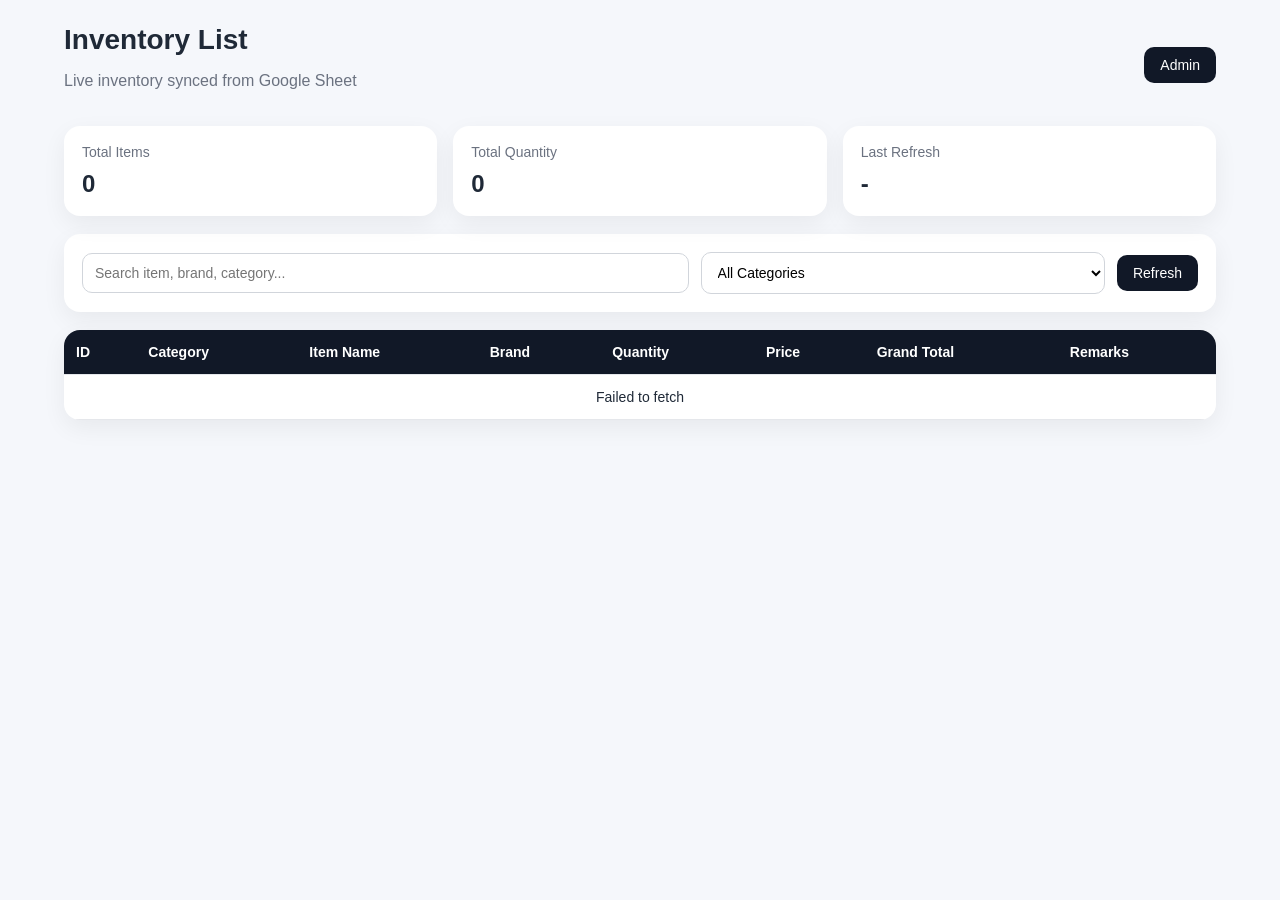
==== index.html @ f3892075 "Add files via upload" ====
<!DOCTYPE html>
<html lang="en">
<head>
  <meta charset="UTF-8" />
  <meta name="viewport" content="width=device-width, initial-scale=1.0" />
  <title>Inventory</title>
  <link rel="stylesheet" href="style.css" />
</head>
<body>
  <div class="page">
    <header class="topbar">
      <div>
        <h1>Inventory List</h1>
        <p class="muted">Live inventory synced from Google Sheet</p>
      </div>
      <a class="admin-link" href="admin.html">Admin</a>
    </header>

    <section class="stats">
      <div class="card">
        <span>Total Items</span>
        <strong id="totalItems">0</strong>
      </div>
      <div class="card">
        <span>Total Quantity</span>
        <strong id="totalQty">0</strong>
      </div>
      <div class="card">
        <span>Last Refresh</span>
        <strong id="lastRefresh">-</strong>
      </div>
    </section>

    <section class="controls card">
      <input type="text" id="searchInput" placeholder="Search item, brand, category..." />
      <select id="categoryFilter">
        <option value="">All Categories</option>
      </select>
      <button id="refreshBtn">Refresh</button>
    </section>

    <section class="table-wrap card">
      <div class="table-scroll">
        <table>
          <thead>
            <tr>
              <th>ID</th>
              <th>Category</th>
              <th>Item Name</th>
              <th>Brand</th>
              <th>Quantity</th>
              <th>Price</th>
              <th>Grand Total</th>
              <th>Remarks</th>
            </tr>
          </thead>
          <tbody id="inventoryTableBody">
            <tr><td colspan="8" class="center">Loading...</td></tr>
          </tbody>
        </table>
      </div>
    </section>
  </div>

  <script src="app.js"></script>
</body>
</html>
---- style.css ----
* {
  box-sizing: border-box;
}

body {
  margin: 0;
  font-family: Arial, sans-serif;
  background: #f5f7fb;
  color: #1f2937;
}

.page {
  max-width: 1200px;
  margin: 0 auto;
  padding: 24px;
}

.topbar {
  display: flex;
  justify-content: space-between;
  align-items: center;
  gap: 16px;
  margin-bottom: 20px;
}

h1 {
  margin: 0 0 6px 0;
  font-size: 28px;
}

h2 {
  margin-top: 0;
}

.muted {
  color: #6b7280;
}

.admin-link,
button {
  border: none;
  background: #111827;
  color: #fff;
  padding: 10px 16px;
  border-radius: 10px;
  text-decoration: none;
  cursor: pointer;
  font-size: 14px;
}

button:hover,
.admin-link:hover {
  opacity: 0.92;
}

.card {
  background: #fff;
  border-radius: 16px;
  padding: 18px;
  box-shadow: 0 8px 24px rgba(0, 0, 0, 0.06);
  margin-bottom: 18px;
}

.stats {
  display: grid;
  grid-template-columns: repeat(3, 1fr);
  gap: 16px;
}

.stats .card span {
  display: block;
  font-size: 14px;
  color: #6b7280;
  margin-bottom: 10px;
}

.stats .card strong {
  font-size: 24px;
}

.controls {
  display: grid;
  grid-template-columns: 1.5fr 1fr auto;
  gap: 12px;
  align-items: center;
}

input,
select,
textarea {
  width: 100%;
  padding: 11px 12px;
  border: 1px solid #d1d5db;
  border-radius: 10px;
  font-size: 14px;
  background: #fff;
}

textarea {
  min-height: 90px;
  resize: vertical;
}

.table-wrap {
  padding: 0;
  overflow: hidden;
}

.table-scroll {
  overflow-x: auto;
}

table {
  width: 100%;
  border-collapse: collapse;
}

thead {
  background: #111827;
  color: #fff;
}

th,
td {
  padding: 14px 12px;
  text-align: left;
  border-bottom: 1px solid #e5e7eb;
  font-size: 14px;
}

tbody tr:hover {
  background: #f9fafb;
}

.center {
  text-align: center;
}

.form-grid {
  display: grid;
  grid-template-columns: repeat(2, 1fr);
  gap: 12px;
}

.form-grid textarea,
.form-actions {
  grid-column: 1 / -1;
}

.hidden {
  display: none;
}

@media (max-width: 768px) {
  .page {
    padding: 14px;
  }

  .topbar {
    flex-direction: column;
    align-items: flex-start;
  }

  .stats,
  .controls,
  .form-grid {
    grid-template-columns: 1fr;
  }

  h1 {
    font-size: 22px;
  }
}
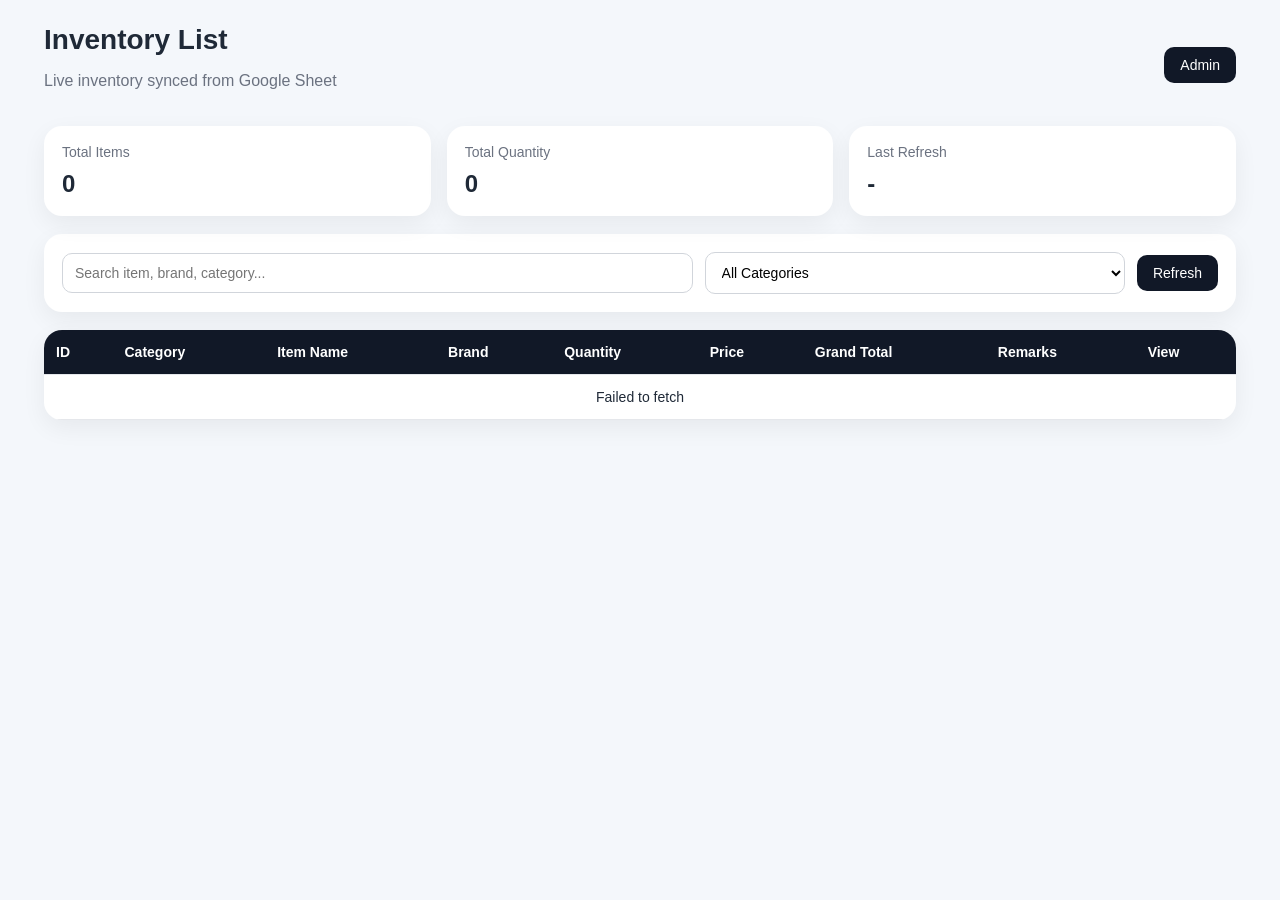
==== commit 62018252: "Update index.html" ====
--- a/index.html
+++ b/index.html
@@ -17,15 +17,15 @@
     </header>
 
     <section class="stats">
-      <div class="card">
+      <div class="card stat-card">
         <span>Total Items</span>
         <strong id="totalItems">0</strong>
       </div>
-      <div class="card">
+      <div class="card stat-card">
         <span>Total Quantity</span>
         <strong id="totalQty">0</strong>
       </div>
-      <div class="card">
+      <div class="card stat-card">
         <span>Last Refresh</span>
         <strong id="lastRefresh">-</strong>
       </div>
@@ -52,16 +52,28 @@
               <th>Price</th>
               <th>Grand Total</th>
               <th>Remarks</th>
+              <th>View</th>
             </tr>
           </thead>
           <tbody id="inventoryTableBody">
-            <tr><td colspan="8" class="center">Loading...</td></tr>
+            <tr><td colspan="9" class="center">Loading...</td></tr>
           </tbody>
         </table>
       </div>
     </section>
   </div>
 
+  <div class="modal hidden" id="detailsModal">
+    <div class="modal-backdrop" id="detailsBackdrop"></div>
+    <div class="modal-panel">
+      <div class="modal-header">
+        <h2>Item Details</h2>
+        <button class="icon-btn" id="closeDetailsBtn" type="button">×</button>
+      </div>
+      <div id="detailsContent" class="details-grid"></div>
+    </div>
+  </div>
+
   <script src="app.js"></script>
 </body>
-</html>+</html>
--- a/style.css
+++ b/style.css
@@ -5,12 +5,12 @@
 body {
   margin: 0;
   font-family: Arial, sans-serif;
-  background: #f5f7fb;
+  background: #f4f7fb;
   color: #1f2937;
 }
 
 .page {
-  max-width: 1200px;
+  max-width: 1240px;
   margin: 0 auto;
   padding: 24px;
 }
@@ -29,7 +29,7 @@
 }
 
 h2 {
-  margin-top: 0;
+  margin: 0;
 }
 
 .muted {
@@ -48,14 +48,23 @@
   font-size: 14px;
 }
 
+.secondary-btn {
+  background: #e5e7eb;
+  color: #111827;
+}
+
+.danger-btn {
+  background: #dc2626;
+}
+
 button:hover,
 .admin-link:hover {
-  opacity: 0.92;
+  opacity: 0.94;
 }
 
 .card {
   background: #fff;
-  border-radius: 16px;
+  border-radius: 18px;
   padding: 18px;
   box-shadow: 0 8px 24px rgba(0, 0, 0, 0.06);
   margin-bottom: 18px;
@@ -67,14 +76,14 @@
   gap: 16px;
 }
 
-.stats .card span {
+.stat-card span {
   display: block;
   font-size: 14px;
   color: #6b7280;
   margin-bottom: 10px;
 }
 
-.stats .card strong {
+.stat-card strong {
   font-size: 24px;
 }
 
@@ -126,6 +135,7 @@
   text-align: left;
   border-bottom: 1px solid #e5e7eb;
   font-size: 14px;
+  vertical-align: top;
 }
 
 tbody tr:hover {
@@ -147,8 +157,100 @@
   grid-column: 1 / -1;
 }
 
+.form-actions {
+  display: flex;
+  gap: 10px;
+}
+
+.admin-head {
+  display: flex;
+  justify-content: space-between;
+  align-items: center;
+  gap: 12px;
+  margin-bottom: 16px;
+}
+
 .hidden {
   display: none;
+}
+
+.row-actions {
+  display: flex;
+  gap: 8px;
+  flex-wrap: wrap;
+}
+
+.small-btn {
+  padding: 8px 10px;
+  font-size: 13px;
+  border-radius: 8px;
+}
+
+.modal {
+  position: fixed;
+  inset: 0;
+  z-index: 30;
+}
+
+.modal-backdrop {
+  position: absolute;
+  inset: 0;
+  background: rgba(17, 24, 39, 0.55);
+}
+
+.modal-panel {
+  position: relative;
+  z-index: 2;
+  width: min(900px, calc(100% - 24px));
+  margin: 40px auto;
+  background: #fff;
+  border-radius: 18px;
+  box-shadow: 0 18px 45px rgba(0, 0, 0, 0.2);
+  padding: 18px;
+  max-height: calc(100vh - 80px);
+  overflow: auto;
+}
+
+.modal-header {
+  display: flex;
+  align-items: center;
+  justify-content: space-between;
+  margin-bottom: 16px;
+}
+
+.icon-btn {
+  background: #111827;
+  color: #fff;
+  width: 40px;
+  height: 40px;
+  padding: 0;
+  border-radius: 10px;
+  font-size: 24px;
+  line-height: 1;
+}
+
+.details-grid {
+  display: grid;
+  grid-template-columns: repeat(2, 1fr);
+  gap: 12px;
+}
+
+.detail-card {
+  border: 1px solid #e5e7eb;
+  border-radius: 12px;
+  padding: 12px;
+  background: #fafafa;
+}
+
+.detail-card span {
+  display: block;
+  font-size: 12px;
+  color: #6b7280;
+  margin-bottom: 6px;
+}
+
+.detail-card strong {
+  word-break: break-word;
 }
 
 @media (max-width: 768px) {
@@ -156,18 +258,20 @@
     padding: 14px;
   }
 
-  .topbar {
+  .topbar,
+  .admin-head {
     flex-direction: column;
     align-items: flex-start;
   }
 
   .stats,
   .controls,
-  .form-grid {
+  .form-grid,
+  .details-grid {
     grid-template-columns: 1fr;
   }
 
   h1 {
     font-size: 22px;
   }
-}+}
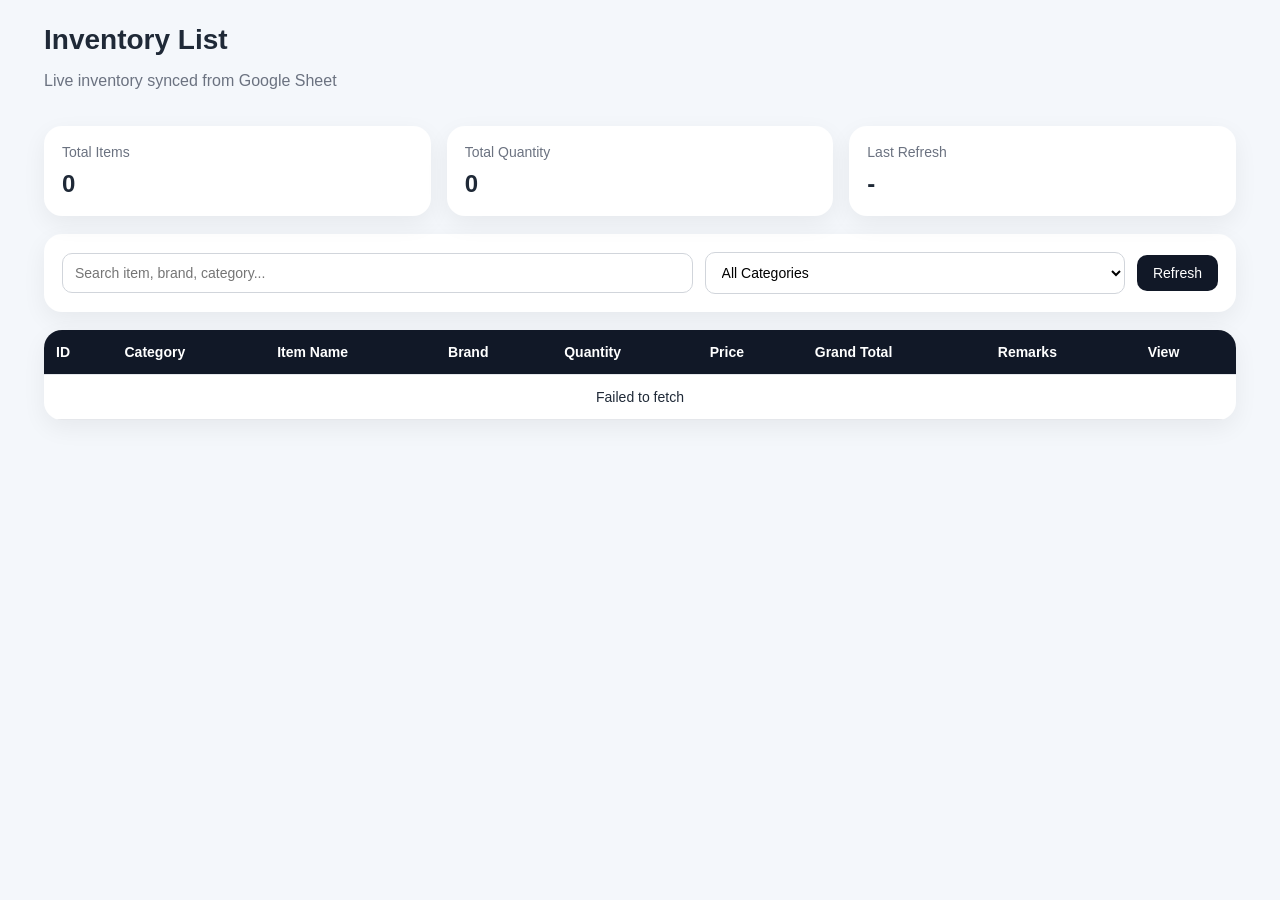
==== commit 5b72d564: "Update index.html" ====
--- a/index.html
+++ b/index.html
@@ -13,7 +13,6 @@
         <h1>Inventory List</h1>
         <p class="muted">Live inventory synced from Google Sheet</p>
       </div>
-      <a class="admin-link" href="admin.html">Admin</a>
     </header>
 
     <section class="stats">
@@ -36,7 +35,7 @@
       <select id="categoryFilter">
         <option value="">All Categories</option>
       </select>
-      <button id="refreshBtn">Refresh</button>
+      <button id="refreshBtn" type="button">Refresh</button>
     </section>
 
     <section class="table-wrap card">
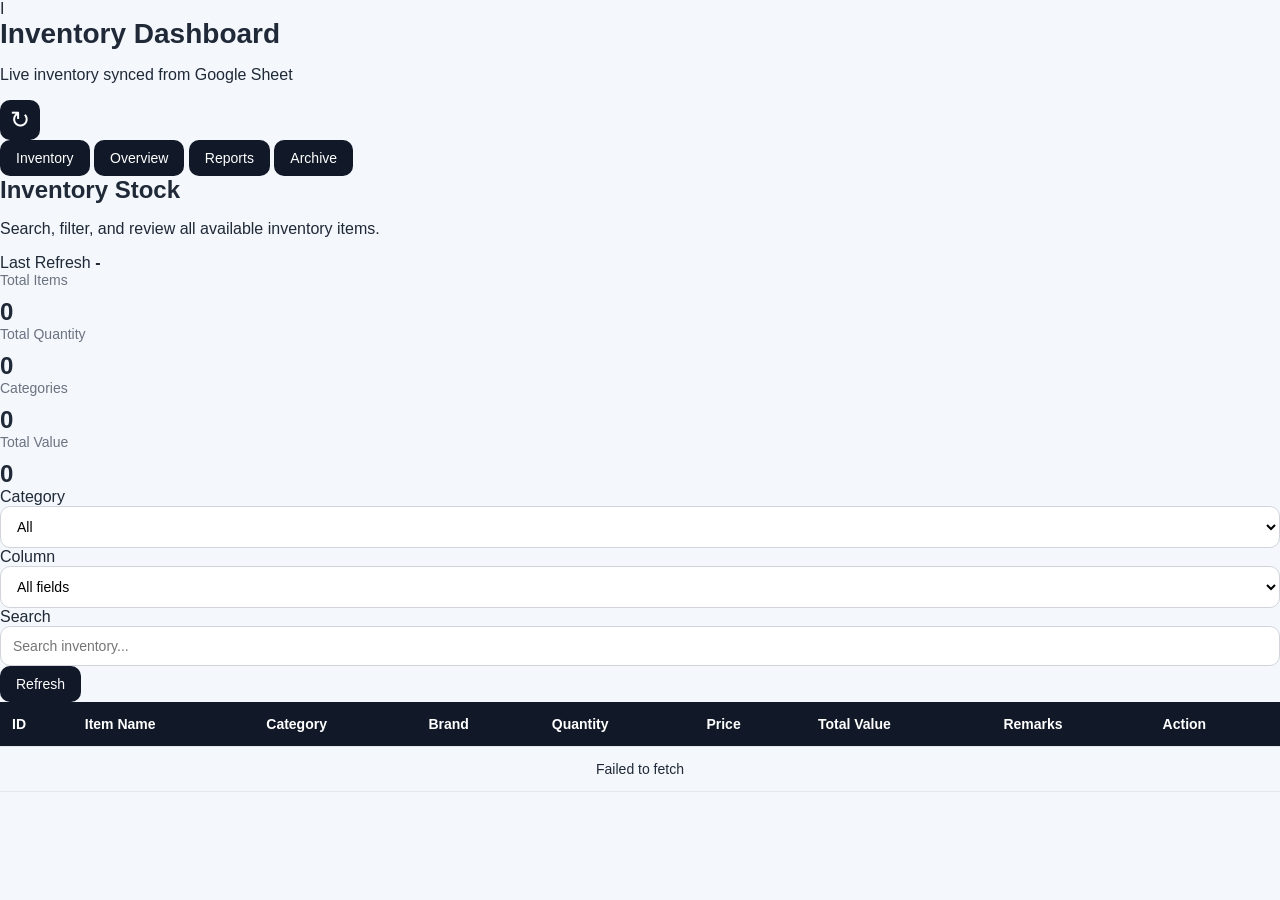
==== commit 4e45540c: "Update index.html" ====
--- a/index.html
+++ b/index.html
@@ -3,71 +3,131 @@
 <head>
   <meta charset="UTF-8" />
   <meta name="viewport" content="width=device-width, initial-scale=1.0" />
-  <title>Inventory</title>
+  <title>Inventory Dashboard</title>
   <link rel="stylesheet" href="style.css" />
 </head>
 <body>
-  <div class="page">
-    <header class="topbar">
-      <div>
-        <h1>Inventory List</h1>
-        <p class="muted">Live inventory synced from Google Sheet</p>
+  <div class="app-shell">
+    <header class="top-header">
+      <div class="brand-block">
+        <div class="brand-logo">I</div>
+        <div>
+          <h1>Inventory Dashboard</h1>
+          <p>Live inventory synced from Google Sheet</p>
+        </div>
+      </div>
+
+      <div class="top-actions">
+        <button class="icon-btn" type="button" id="refreshBtnTop" title="Refresh">↻</button>
       </div>
     </header>
 
-    <section class="stats">
-      <div class="card stat-card">
-        <span>Total Items</span>
-        <strong id="totalItems">0</strong>
-      </div>
-      <div class="card stat-card">
-        <span>Total Quantity</span>
-        <strong id="totalQty">0</strong>
-      </div>
-      <div class="card stat-card">
-        <span>Last Refresh</span>
-        <strong id="lastRefresh">-</strong>
-      </div>
-    </section>
+    <nav class="top-nav">
+      <button class="nav-pill active" type="button">Inventory</button>
+      <button class="nav-pill" type="button" disabled>Overview</button>
+      <button class="nav-pill" type="button" disabled>Reports</button>
+      <button class="nav-pill" type="button" disabled>Archive</button>
+    </nav>
 
-    <section class="controls card">
-      <input type="text" id="searchInput" placeholder="Search item, brand, category..." />
-      <select id="categoryFilter">
-        <option value="">All Categories</option>
-      </select>
-      <button id="refreshBtn" type="button">Refresh</button>
-    </section>
+    <main class="main-content">
+      <section class="hero-panel">
+        <div class="hero-title-row">
+          <div>
+            <h2>Inventory Stock</h2>
+            <p class="subtext">Search, filter, and review all available inventory items.</p>
+          </div>
+          <div class="last-refresh-wrap">
+            <span>Last Refresh</span>
+            <strong id="lastRefresh">-</strong>
+          </div>
+        </div>
 
-    <section class="table-wrap card">
-      <div class="table-scroll">
-        <table>
-          <thead>
-            <tr>
-              <th>ID</th>
-              <th>Category</th>
-              <th>Item Name</th>
-              <th>Brand</th>
-              <th>Quantity</th>
-              <th>Price</th>
-              <th>Grand Total</th>
-              <th>Remarks</th>
-              <th>View</th>
-            </tr>
-          </thead>
-          <tbody id="inventoryTableBody">
-            <tr><td colspan="9" class="center">Loading...</td></tr>
-          </tbody>
-        </table>
-      </div>
-    </section>
+        <div class="stats-grid">
+          <div class="stat-card">
+            <span>Total Items</span>
+            <strong id="totalItems">0</strong>
+          </div>
+          <div class="stat-card">
+            <span>Total Quantity</span>
+            <strong id="totalQty">0</strong>
+          </div>
+          <div class="stat-card">
+            <span>Categories</span>
+            <strong id="totalCategories">0</strong>
+          </div>
+          <div class="stat-card">
+            <span>Total Value</span>
+            <strong id="totalValue">0</strong>
+          </div>
+        </div>
+
+        <div class="filter-bar">
+          <div class="filter-group">
+            <label for="categoryFilter">Category</label>
+            <select id="categoryFilter">
+              <option value="">All</option>
+            </select>
+          </div>
+
+          <div class="filter-group">
+            <label for="fieldFilter">Column</label>
+            <select id="fieldFilter">
+              <option value="all">All fields</option>
+              <option value="item_name">Item Name</option>
+              <option value="brand">Brand</option>
+              <option value="category">Category</option>
+              <option value="manufacturer">Manufacturer</option>
+              <option value="model_or_specification">Model / Specification</option>
+            </select>
+          </div>
+
+          <div class="filter-group search-group">
+            <label for="searchInput">Search</label>
+            <input type="text" id="searchInput" placeholder="Search inventory..." />
+          </div>
+
+          <div class="filter-actions">
+            <button id="refreshBtn" type="button" class="primary-btn">Refresh</button>
+          </div>
+        </div>
+
+        <div class="table-card">
+          <div class="table-scroll">
+            <table>
+              <thead>
+                <tr>
+                  <th>ID</th>
+                  <th>Item Name</th>
+                  <th>Category</th>
+                  <th>Brand</th>
+                  <th>Quantity</th>
+                  <th>Price</th>
+                  <th>Total Value</th>
+                  <th>Remarks</th>
+                  <th>Action</th>
+                </tr>
+              </thead>
+              <tbody id="inventoryTableBody">
+                <tr>
+                  <td colspan="9" class="center muted-cell">Loading...</td>
+                </tr>
+              </tbody>
+            </table>
+          </div>
+        </div>
+      </section>
+    </main>
   </div>
 
   <div class="modal hidden" id="detailsModal">
     <div class="modal-backdrop" id="detailsBackdrop"></div>
     <div class="modal-panel">
       <div class="modal-header">
-        <h2>Item Details</h2>
-        <button class="icon-btn" id="closeDetailsBtn" type="button">×</button>
+        <div>
+          <h3>Item Details</h3>
+          <p class="subtext">Full information from the inventory sheet</p>
+        </div>
+        <button class="icon-btn dark" id="closeDetailsBtn" type="button">×</button>
       </div>
       <div id="detailsContent" class="details-grid"></div>
     </div>
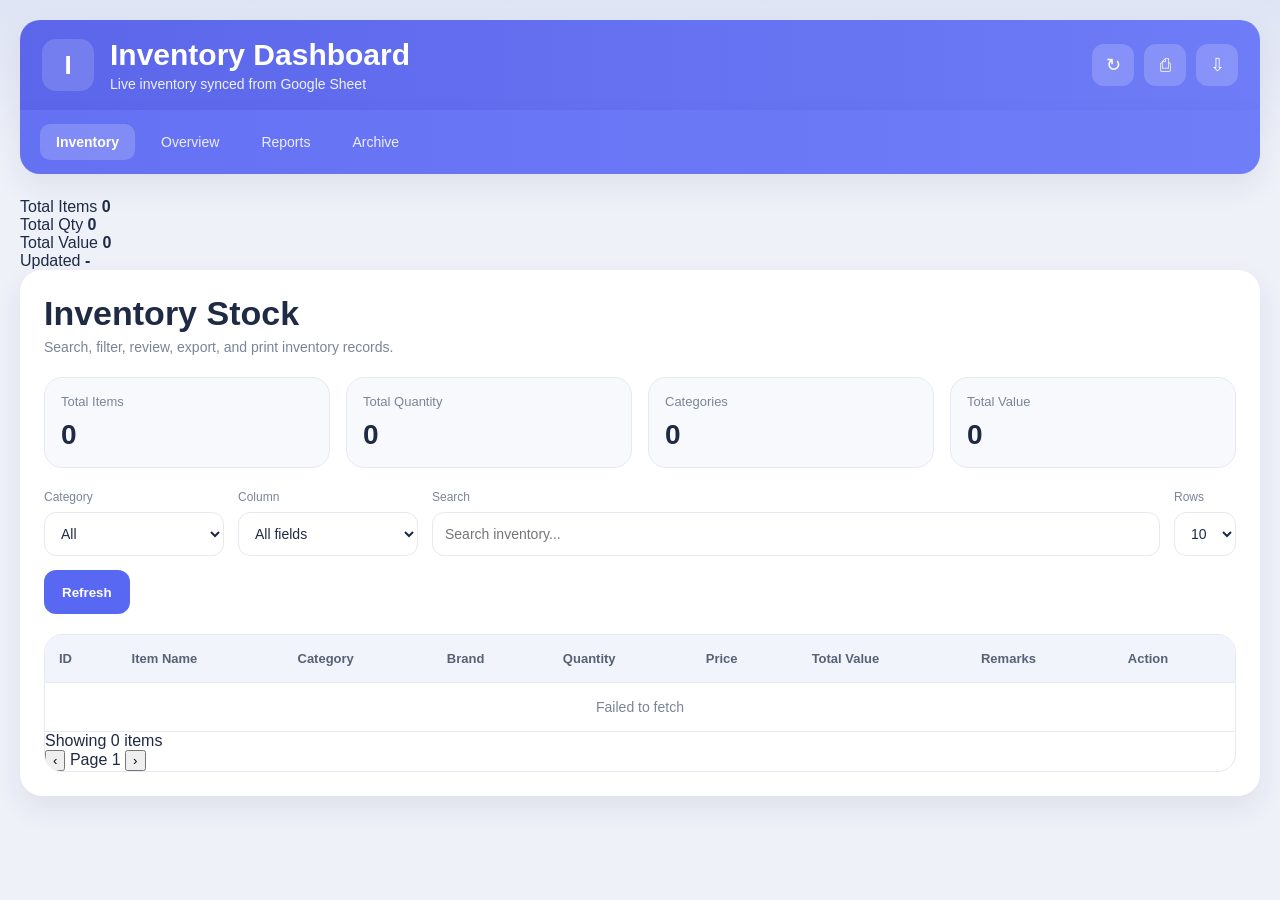
==== commit 7437dde6: "Update index.html" ====
--- a/index.html
+++ b/index.html
@@ -19,6 +19,8 @@
 
       <div class="top-actions">
         <button class="icon-btn" type="button" id="refreshBtnTop" title="Refresh">↻</button>
+        <button class="icon-btn" type="button" id="printBtn" title="Print">⎙</button>
+        <button class="icon-btn" type="button" id="exportBtn" title="Export CSV">⇩</button>
       </div>
     </header>
 
@@ -30,15 +32,30 @@
     </nav>
 
     <main class="main-content">
+      <section class="sticky-summary">
+        <div class="sticky-pill">
+          <span>Total Items</span>
+          <strong id="stickyTotalItems">0</strong>
+        </div>
+        <div class="sticky-pill">
+          <span>Total Qty</span>
+          <strong id="stickyTotalQty">0</strong>
+        </div>
+        <div class="sticky-pill">
+          <span>Total Value</span>
+          <strong id="stickyTotalValue">0</strong>
+        </div>
+        <div class="sticky-pill">
+          <span>Updated</span>
+          <strong id="lastRefresh">-</strong>
+        </div>
+      </section>
+
       <section class="hero-panel">
         <div class="hero-title-row">
           <div>
             <h2>Inventory Stock</h2>
-            <p class="subtext">Search, filter, and review all available inventory items.</p>
-          </div>
-          <div class="last-refresh-wrap">
-            <span>Last Refresh</span>
-            <strong id="lastRefresh">-</strong>
+            <p class="subtext">Search, filter, review, export, and print inventory records.</p>
           </div>
         </div>
 
@@ -86,6 +103,16 @@
             <input type="text" id="searchInput" placeholder="Search inventory..." />
           </div>
 
+          <div class="filter-group">
+            <label for="rowsPerPage">Rows</label>
+            <select id="rowsPerPage">
+              <option value="5">5</option>
+              <option value="10" selected>10</option>
+              <option value="20">20</option>
+              <option value="50">50</option>
+            </select>
+          </div>
+
           <div class="filter-actions">
             <button id="refreshBtn" type="button" class="primary-btn">Refresh</button>
           </div>
@@ -114,6 +141,15 @@
               </tbody>
             </table>
           </div>
+
+          <div class="table-footer">
+            <div class="table-meta" id="tableMeta">Showing 0 items</div>
+            <div class="pagination-wrap">
+              <button type="button" class="page-btn" id="prevPageBtn">‹</button>
+              <span id="pageInfo">Page 1</span>
+              <button type="button" class="page-btn" id="nextPageBtn">›</button>
+            </div>
+          </div>
         </div>
       </section>
     </main>
--- a/style.css
+++ b/style.css
@@ -1,3 +1,17 @@
+:root {
+  --bg: #eef1f8;
+  --panel: #ffffff;
+  --panel-soft: #f8f9fc;
+  --border: #e6e9f2;
+  --text: #1f2a44;
+  --muted: #7a8499;
+  --primary: #5968f2;
+  --primary-dark: #4453db;
+  --primary-soft: #eef0ff;
+  --shadow: 0 12px 30px rgba(33, 44, 90, 0.08);
+  --radius: 18px;
+}
+
 * {
   box-sizing: border-box;
 }
@@ -5,114 +19,232 @@
 body {
   margin: 0;
   font-family: Arial, sans-serif;
-  background: #f4f7fb;
-  color: #1f2937;
-}
-
-.page {
-  max-width: 1240px;
-  margin: 0 auto;
-  padding: 24px;
-}
-
-.topbar {
-  display: flex;
+  background: linear-gradient(180deg, #dfe4f5 0%, #eef1f8 160px);
+  color: var(--text);
+}
+
+.app-shell {
+  min-height: 100vh;
+  padding: 20px;
+}
+
+.top-header {
+  display: flex;
+  align-items: center;
   justify-content: space-between;
+  gap: 16px;
+  padding: 18px 22px;
+  border-radius: 20px 20px 0 0;
+  background: linear-gradient(90deg, #5b66ea 0%, #6e7cf7 100%);
+  color: #fff;
+  box-shadow: var(--shadow);
+}
+
+.brand-block {
+  display: flex;
   align-items: center;
   gap: 16px;
-  margin-bottom: 20px;
-}
-
-h1 {
-  margin: 0 0 6px 0;
-  font-size: 28px;
-}
-
-h2 {
+}
+
+.brand-logo {
+  width: 52px;
+  height: 52px;
+  border-radius: 14px;
+  display: grid;
+  place-items: center;
+  background: rgba(255, 255, 255, 0.15);
+  font-size: 26px;
+  font-weight: bold;
+}
+
+.top-header h1 {
+  margin: 0 0 4px 0;
+  font-size: 30px;
+}
+
+.top-header p {
   margin: 0;
-}
-
-.muted {
-  color: #6b7280;
-}
-
-.admin-link,
-button {
+  opacity: 0.9;
+  font-size: 14px;
+}
+
+.top-actions {
+  display: flex;
+  align-items: center;
+  gap: 10px;
+}
+
+.top-nav {
+  display: flex;
+  gap: 10px;
+  padding: 14px 20px;
+  background: linear-gradient(90deg, #6471f3 0%, #6f7df8 100%);
+  border-radius: 0 0 20px 20px;
+  box-shadow: var(--shadow);
+}
+
+.nav-pill {
   border: none;
-  background: #111827;
-  color: #fff;
+  background: transparent;
+  color: rgba(255, 255, 255, 0.88);
   padding: 10px 16px;
   border-radius: 10px;
-  text-decoration: none;
   cursor: pointer;
   font-size: 14px;
 }
 
-.secondary-btn {
-  background: #e5e7eb;
-  color: #111827;
-}
-
-.danger-btn {
-  background: #dc2626;
-}
-
-button:hover,
-.admin-link:hover {
-  opacity: 0.94;
-}
-
-.card {
-  background: #fff;
+.nav-pill.active {
+  background: rgba(255, 255, 255, 0.18);
+  color: #fff;
+  font-weight: 600;
+}
+
+.main-content {
+  max-width: 1280px;
+  margin: 24px auto 0;
+}
+
+.hero-panel {
+  background: var(--panel);
+  border-radius: 22px;
+  box-shadow: var(--shadow);
+  padding: 24px;
+}
+
+.hero-title-row {
+  display: flex;
+  justify-content: space-between;
+  align-items: flex-start;
+  gap: 16px;
+  margin-bottom: 22px;
+}
+
+.hero-title-row h2 {
+  margin: 0 0 6px 0;
+  font-size: 34px;
+}
+
+.subtext {
+  margin: 0;
+  color: var(--muted);
+  font-size: 14px;
+}
+
+.last-refresh-wrap {
+  background: var(--panel-soft);
+  border: 1px solid var(--border);
+  border-radius: 14px;
+  padding: 12px 14px;
+  min-width: 150px;
+}
+
+.last-refresh-wrap span {
+  display: block;
+  font-size: 12px;
+  color: var(--muted);
+  margin-bottom: 4px;
+}
+
+.last-refresh-wrap strong {
+  font-size: 16px;
+}
+
+.stats-grid {
+  display: grid;
+  grid-template-columns: repeat(4, 1fr);
+  gap: 16px;
+  margin-bottom: 22px;
+}
+
+.stat-card {
+  background: var(--panel-soft);
+  border: 1px solid var(--border);
   border-radius: 18px;
-  padding: 18px;
-  box-shadow: 0 8px 24px rgba(0, 0, 0, 0.06);
-  margin-bottom: 18px;
-}
-
-.stats {
-  display: grid;
-  grid-template-columns: repeat(3, 1fr);
-  gap: 16px;
+  padding: 16px;
 }
 
 .stat-card span {
   display: block;
+  color: var(--muted);
+  font-size: 13px;
+  margin-bottom: 10px;
+}
+
+.stat-card strong {
+  font-size: 28px;
+  font-weight: 700;
+}
+
+.filter-bar {
+  display: grid;
+  grid-template-columns: 180px 180px 1fr auto;
+  gap: 14px;
+  align-items: end;
+  margin-bottom: 20px;
+}
+
+.filter-group label {
+  display: block;
+  font-size: 12px;
+  color: var(--muted);
+  margin-bottom: 8px;
+}
+
+.filter-group select,
+.filter-group input {
+  width: 100%;
+  height: 44px;
+  border: 1px solid var(--border);
+  border-radius: 12px;
+  background: #fff;
+  padding: 0 12px;
   font-size: 14px;
-  color: #6b7280;
-  margin-bottom: 10px;
-}
-
-.stat-card strong {
-  font-size: 24px;
-}
-
-.controls {
-  display: grid;
-  grid-template-columns: 1.5fr 1fr auto;
-  gap: 12px;
+  color: var(--text);
+}
+
+.filter-actions {
+  display: flex;
   align-items: center;
 }
 
-input,
-select,
-textarea {
-  width: 100%;
-  padding: 11px 12px;
-  border: 1px solid #d1d5db;
-  border-radius: 10px;
-  font-size: 14px;
+.primary-btn,
+.icon-btn {
+  border: none;
+  cursor: pointer;
+  transition: 0.2s ease;
+}
+
+.primary-btn {
+  height: 44px;
+  padding: 0 18px;
+  border-radius: 12px;
+  background: var(--primary);
+  color: #fff;
+  font-weight: 600;
+}
+
+.primary-btn:hover {
+  background: var(--primary-dark);
+}
+
+.icon-btn {
+  width: 42px;
+  height: 42px;
+  border-radius: 12px;
+  background: rgba(255, 255, 255, 0.18);
+  color: #fff;
+  font-size: 18px;
+}
+
+.icon-btn.dark {
+  background: var(--primary);
+}
+
+.table-card {
+  border: 1px solid var(--border);
+  border-radius: 18px;
+  overflow: hidden;
   background: #fff;
-}
-
-textarea {
-  min-height: 90px;
-  resize: vertical;
-}
-
-.table-wrap {
-  padding: 0;
-  overflow: hidden;
 }
 
 .table-scroll {
@@ -125,153 +257,172 @@
 }
 
 thead {
-  background: #111827;
-  color: #fff;
+  background: #f1f5fb;
 }
 
 th,
 td {
-  padding: 14px 12px;
   text-align: left;
-  border-bottom: 1px solid #e5e7eb;
+  padding: 16px 14px;
+  border-bottom: 1px solid var(--border);
   font-size: 14px;
-  vertical-align: top;
+  white-space: nowrap;
+}
+
+th {
+  color: #586175;
+  font-size: 13px;
+  font-weight: 700;
 }
 
 tbody tr:hover {
-  background: #f9fafb;
+  background: #fafbfe;
 }
 
 .center {
   text-align: center;
 }
 
-.form-grid {
-  display: grid;
-  grid-template-columns: repeat(2, 1fr);
-  gap: 12px;
-}
-
-.form-grid textarea,
-.form-actions {
-  grid-column: 1 / -1;
-}
-
-.form-actions {
-  display: flex;
-  gap: 10px;
-}
-
-.admin-head {
-  display: flex;
-  justify-content: space-between;
+.muted-cell {
+  color: var(--muted);
+}
+
+.item-chip,
+.category-chip {
+  display: inline-flex;
   align-items: center;
-  gap: 12px;
-  margin-bottom: 16px;
-}
-
-.hidden {
-  display: none;
-}
-
-.row-actions {
-  display: flex;
-  gap: 8px;
-  flex-wrap: wrap;
-}
-
-.small-btn {
-  padding: 8px 10px;
+  gap: 6px;
+  border-radius: 999px;
+  padding: 6px 10px;
+  font-size: 12px;
+  font-weight: 600;
+}
+
+.category-chip {
+  background: var(--primary-soft);
+  color: var(--primary-dark);
+}
+
+.view-btn {
+  background: var(--primary-soft);
+  color: var(--primary-dark);
+  border: none;
+  border-radius: 10px;
+  padding: 8px 12px;
+  cursor: pointer;
   font-size: 13px;
-  border-radius: 8px;
+  font-weight: 600;
+}
+
+.view-btn:hover {
+  background: #dde1ff;
 }
 
 .modal {
   position: fixed;
   inset: 0;
-  z-index: 30;
+  z-index: 50;
+}
+
+.modal.hidden {
+  display: none;
 }
 
 .modal-backdrop {
   position: absolute;
   inset: 0;
-  background: rgba(17, 24, 39, 0.55);
+  background: rgba(27, 34, 68, 0.5);
 }
 
 .modal-panel {
   position: relative;
   z-index: 2;
-  width: min(900px, calc(100% - 24px));
+  width: min(920px, calc(100% - 24px));
   margin: 40px auto;
   background: #fff;
-  border-radius: 18px;
-  box-shadow: 0 18px 45px rgba(0, 0, 0, 0.2);
-  padding: 18px;
+  border-radius: 22px;
+  padding: 22px;
   max-height: calc(100vh - 80px);
   overflow: auto;
+  box-shadow: 0 18px 45px rgba(0, 0, 0, 0.22);
 }
 
 .modal-header {
   display: flex;
-  align-items: center;
+  align-items: flex-start;
   justify-content: space-between;
-  margin-bottom: 16px;
-}
-
-.icon-btn {
-  background: #111827;
-  color: #fff;
-  width: 40px;
-  height: 40px;
-  padding: 0;
-  border-radius: 10px;
-  font-size: 24px;
-  line-height: 1;
+  gap: 16px;
+  margin-bottom: 18px;
+}
+
+.modal-header h3 {
+  margin: 0 0 4px 0;
+  font-size: 28px;
 }
 
 .details-grid {
   display: grid;
   grid-template-columns: repeat(2, 1fr);
-  gap: 12px;
+  gap: 14px;
 }
 
 .detail-card {
-  border: 1px solid #e5e7eb;
-  border-radius: 12px;
-  padding: 12px;
-  background: #fafafa;
+  border: 1px solid var(--border);
+  border-radius: 16px;
+  padding: 14px;
+  background: var(--panel-soft);
 }
 
 .detail-card span {
   display: block;
   font-size: 12px;
-  color: #6b7280;
+  color: var(--muted);
   margin-bottom: 6px;
 }
 
 .detail-card strong {
+  display: block;
+  font-size: 15px;
   word-break: break-word;
 }
 
-@media (max-width: 768px) {
-  .page {
-    padding: 14px;
-  }
-
-  .topbar,
-  .admin-head {
+@media (max-width: 980px) {
+  .stats-grid {
+    grid-template-columns: repeat(2, 1fr);
+  }
+
+  .filter-bar {
+    grid-template-columns: 1fr 1fr;
+  }
+
+  .filter-actions {
+    grid-column: 1 / -1;
+  }
+}
+
+@media (max-width: 720px) {
+  .app-shell {
+    padding: 12px;
+  }
+
+  .top-header,
+  .hero-title-row,
+  .top-nav {
     flex-direction: column;
     align-items: flex-start;
   }
 
-  .stats,
-  .controls,
-  .form-grid,
+  .stats-grid,
+  .filter-bar,
   .details-grid {
     grid-template-columns: 1fr;
   }
 
-  h1 {
-    font-size: 22px;
-  }
-}
+  .top-header h1 {
+    font-size: 24px;
+  }
+
+  .hero-title-row h2 {
+    font-size: 26px;
+  }
+}
